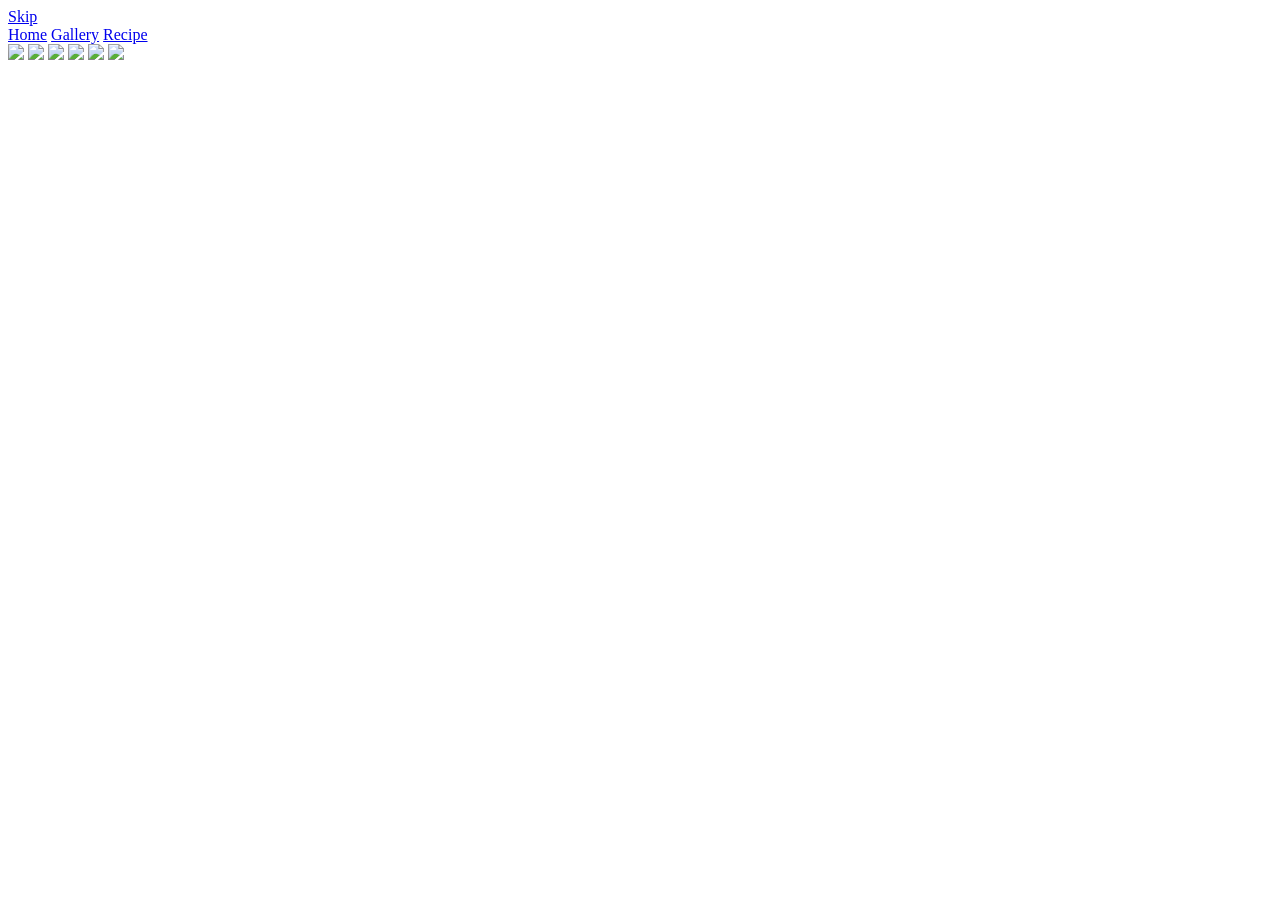
==== freddo-final/gallery.html @ 109ab743 "Create gallery.html with image grid and navigation Added a new gallery page with images and navigati" ====
<!DOCTYPE html>
<html>
<head>
  <title>Gallery</title>
  <link rel="stylesheet" href="css/style.css">
</head>

<body>
  <a class="skip" href="#main">Skip</a>

  <nav>
    <a href="index.html">Home</a>
    <a href="gallery.html">Gallery</a>
    <a href="recipe.html">Recipe</a>
  </nav>

  <main id="main">
    <div class="grid">
      <img src="images/freddo1.jpg">
      <img src="images/freddo2.jpg">
      <img src="images/freddo3.jpg">
      <img src="images/freddo4.jpg">
      <img src="images/freddo5.jpg">
      <img src="images/freddo6.jpg">
    </div>
  </main>
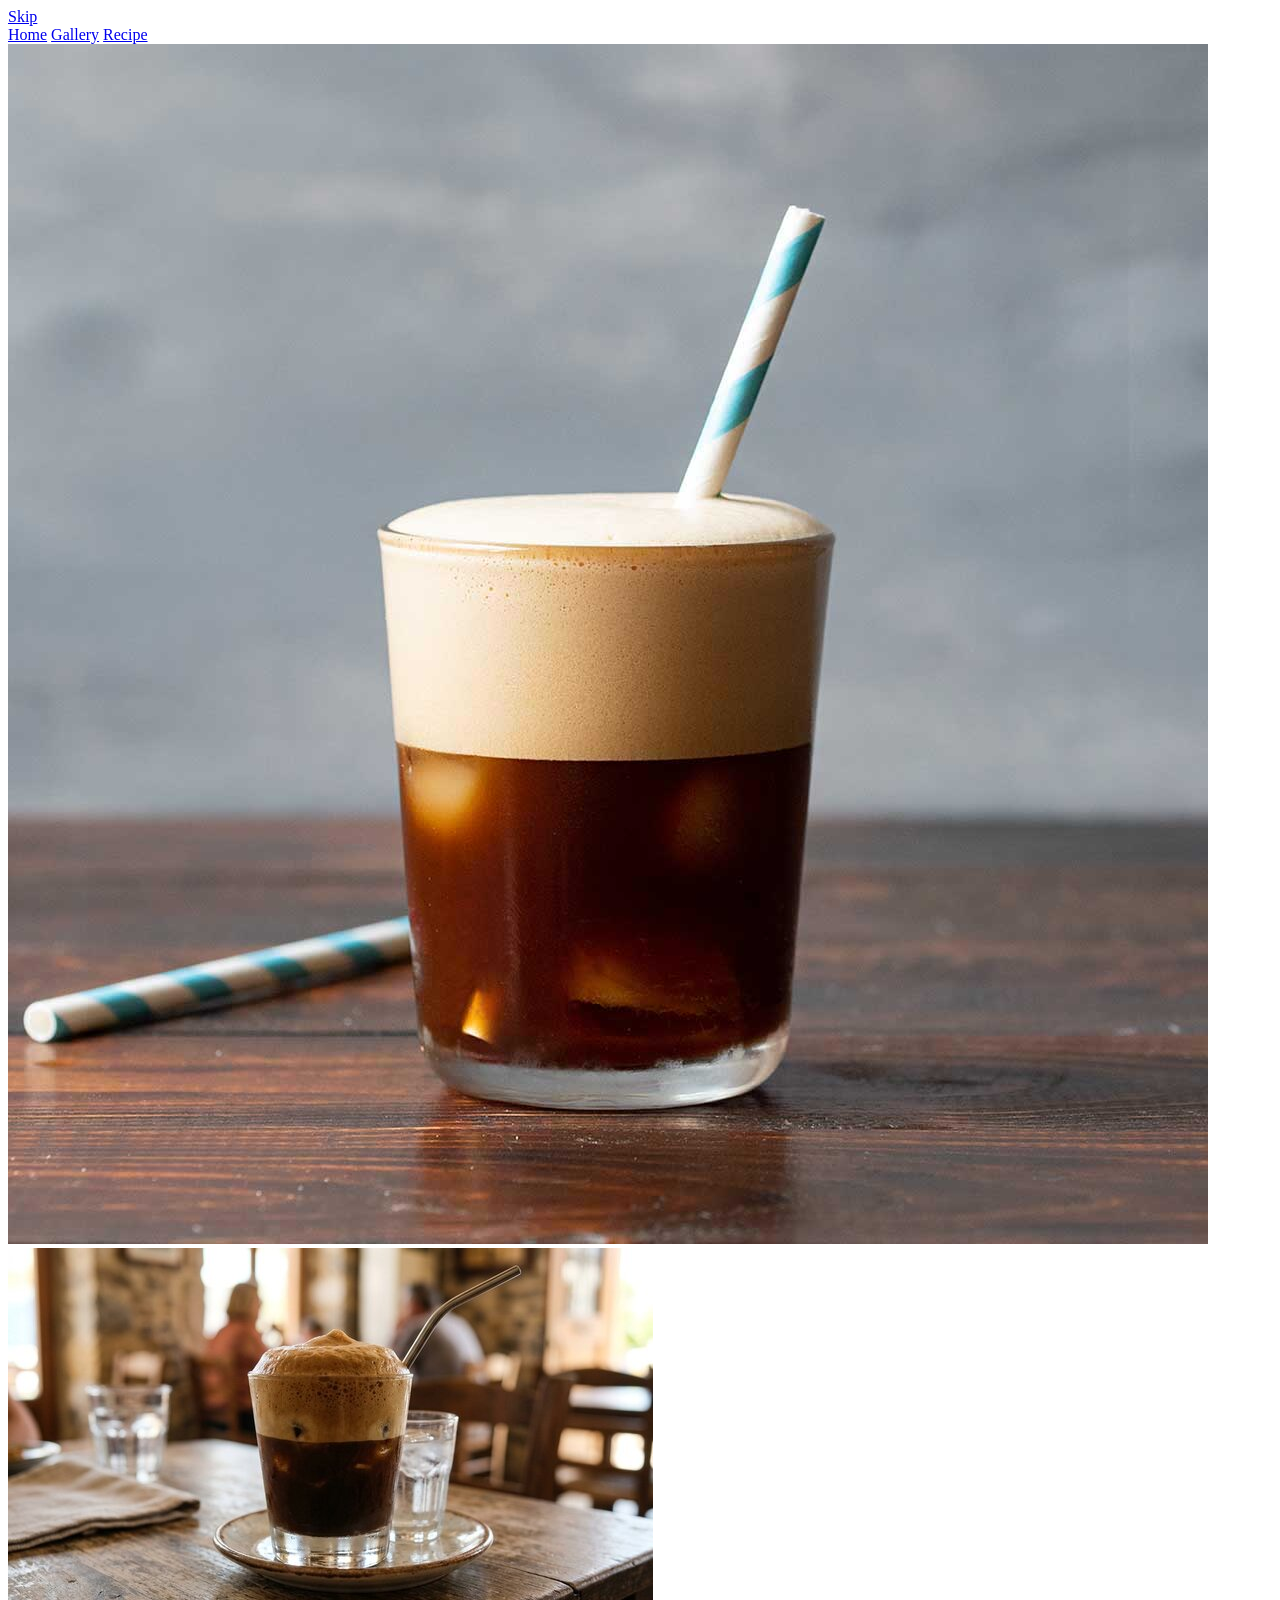
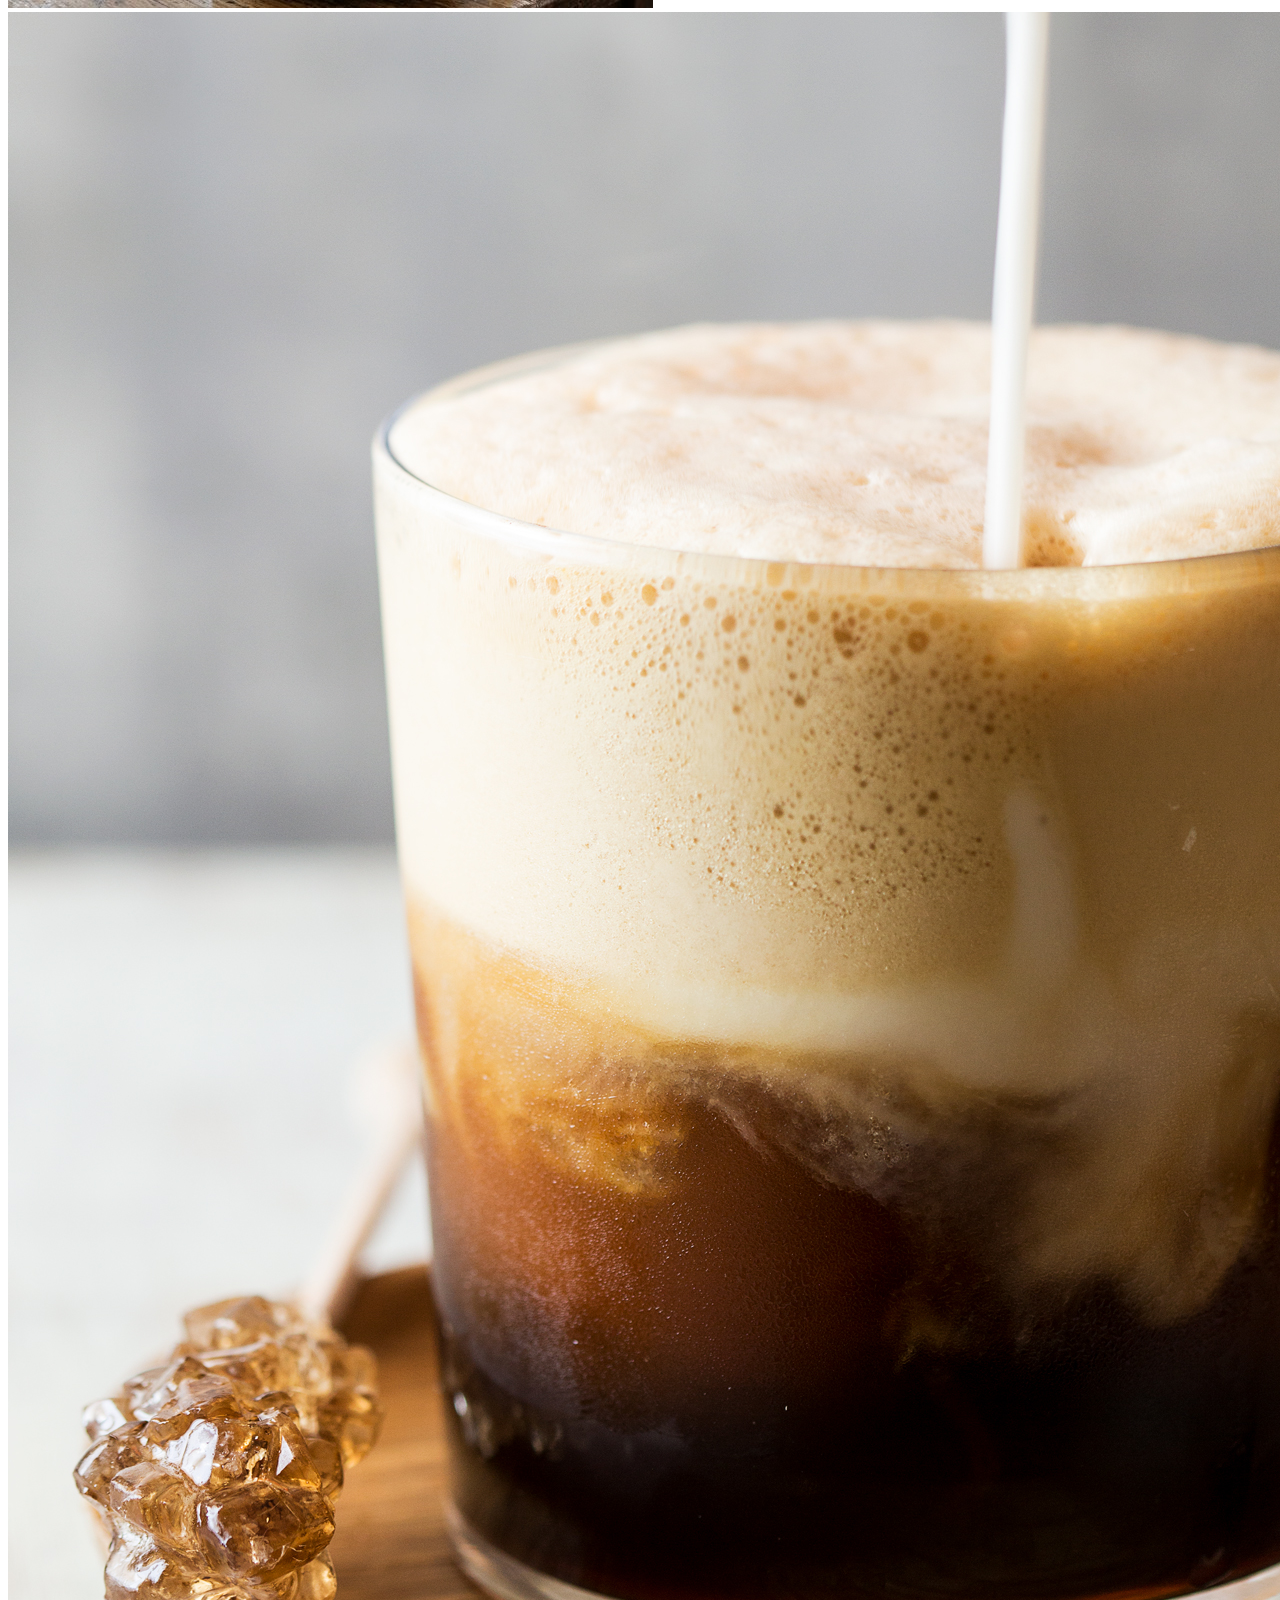
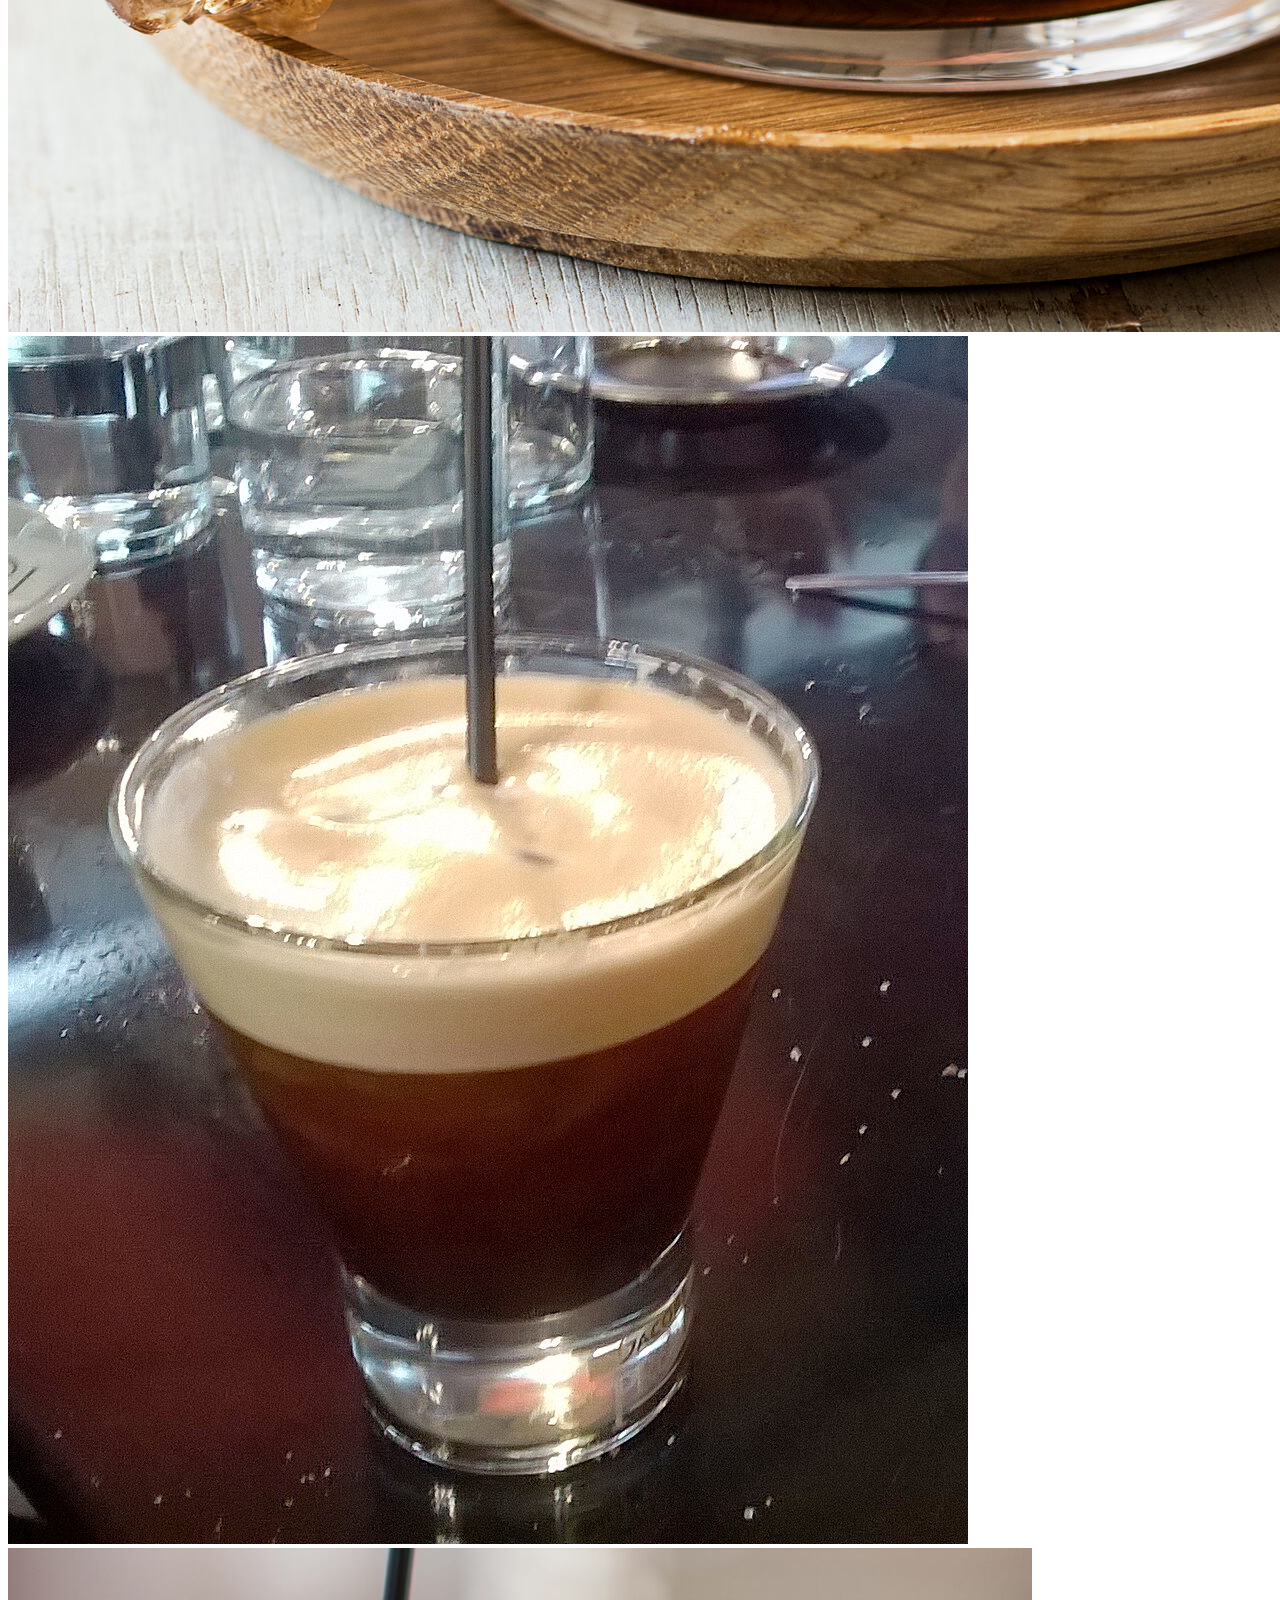
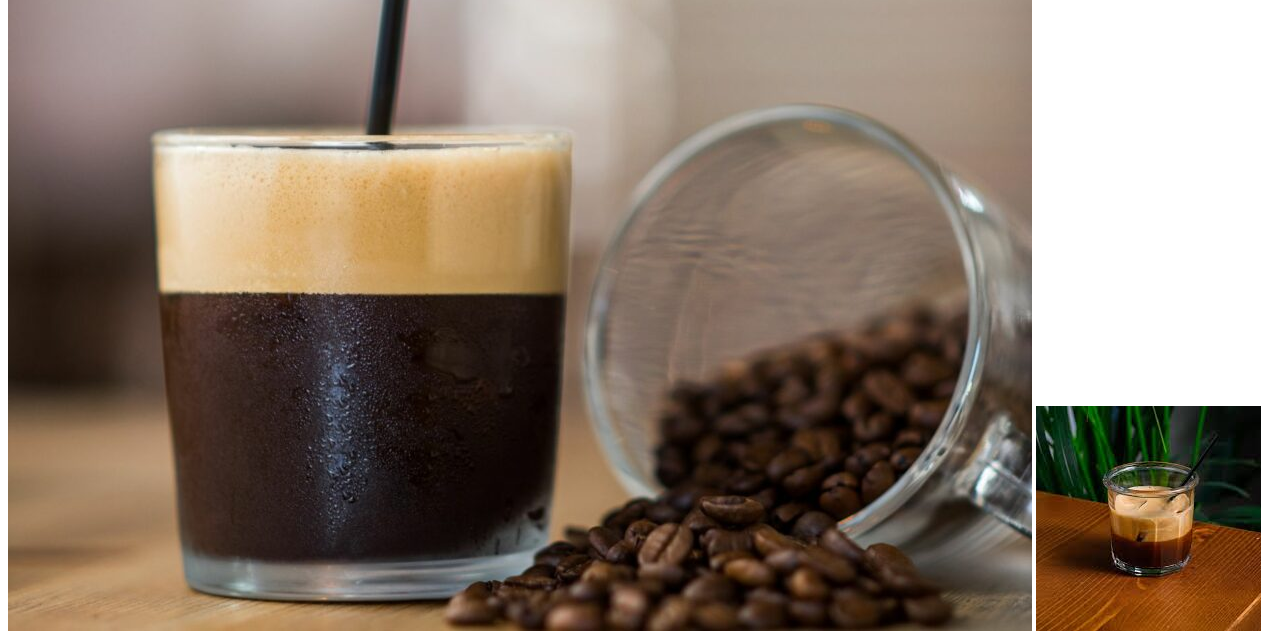
==== commit c8b4cac1: "Update image sources in gallery.html Updated image source paths in gallery.html to remove 'images/' " ====
--- a/freddo-final/gallery.html
+++ b/freddo-final/gallery.html
@@ -16,11 +16,11 @@
 
   <main id="main">
     <div class="grid">
-      <img src="images/freddo1.jpg">
-      <img src="images/freddo2.jpg">
-      <img src="images/freddo3.jpg">
-      <img src="images/freddo4.jpg">
-      <img src="images/freddo5.jpg">
-      <img src="images/freddo6.jpg">
+      <img src="freddo1.jpg">
+      <img src="freddo2.jpg">
+      <img src="freddo3.jpg">
+      <img src="freddo4.jpg">
+      <img src="freddo5.jpg">
+      <img src="freddo6.jpeg">
     </div>
   </main>
